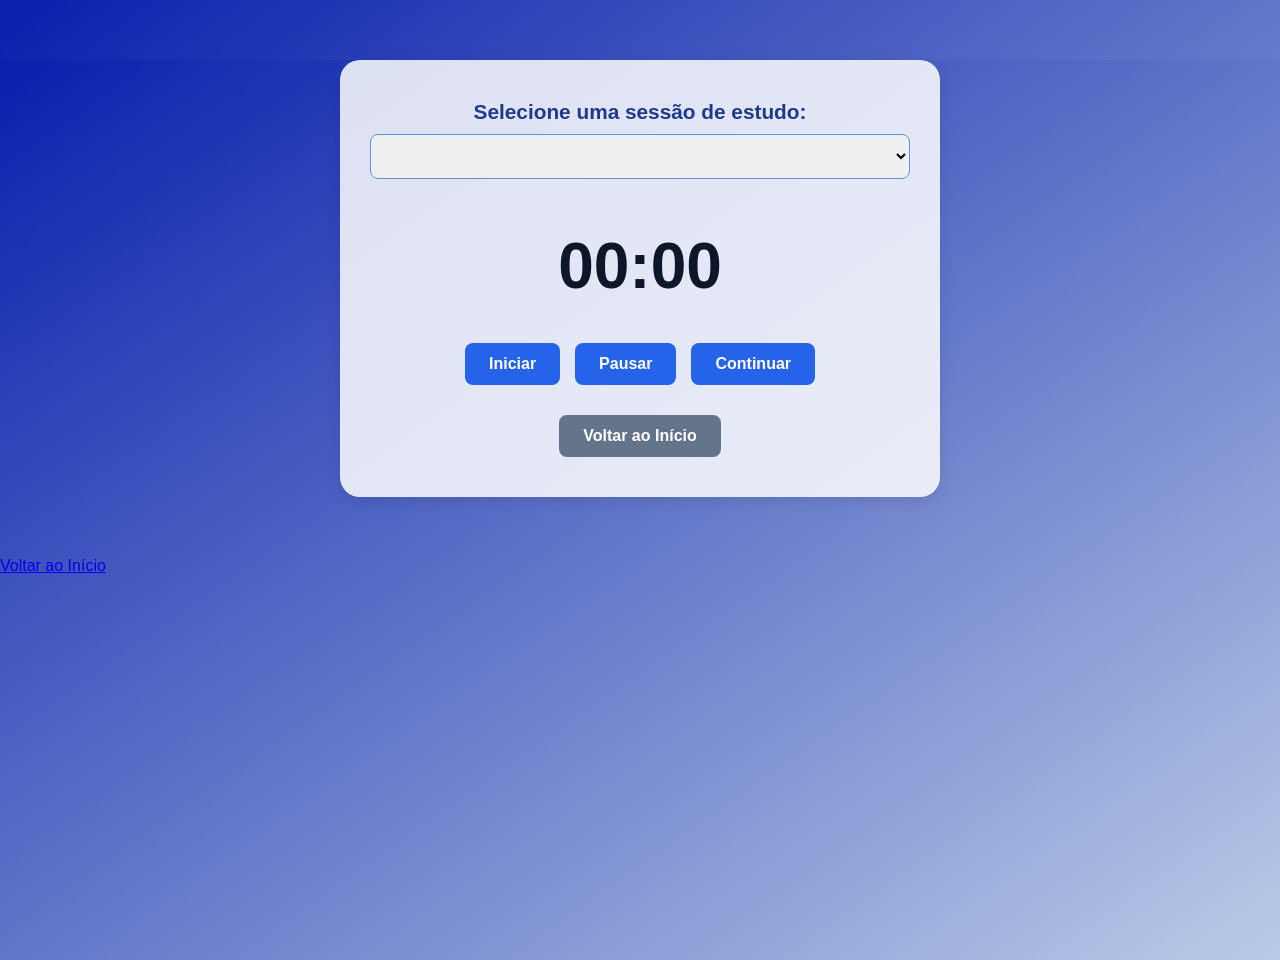
==== estudocronometro.html @ 9378732f "Add files via upload" ====
<!DOCTYPE html>
<html lang="pt-BR">
<head>
  <meta charset="UTF-8" />
  <meta name="viewport" content="width=device-width, initial-scale=1.0"/>
  <title>Estudar Agora</title>
  <link rel="stylesheet" href="css/estilo.css" />
</head>
<body>
  <div class="estudo-container">
  <div class="label-sessao">Selecione uma sessão de estudo:</div>
  <select id="selectSessao"></select>

  <div id="cronometroDisplay">00:00</div>

  <div class="botoes-cronometro">
    <button id="btnIniciar" class="crono-btn">Iniciar</button>
    <button id="btnPausar" class="crono-btn" disabled>Pausar</button>
    <button id="btnContinuar" class="crono-btn" disabled>Continuar</button>
  </div>

  <button id="btnVoltar" class="crono-btn">Voltar ao Início</button>
</div>


      <a href="inicio.html" class="btn-voltar">Voltar ao Início</a>
    </div>
  </div>

  <script src="js/cronometro.js"></script>
</body>
</html>
---- css/estilo.css ----
/* configurações do site inteiro */
* {
  margin: 0;
  padding: 0;
  box-sizing: border-box;
}

body, html {
  margin: 0;
  padding: 0;
  min-height: 100vh;
  font-family: 'Segoe UI', Tahoma, Geneva, Verdana, sans-serif;
  background: linear-gradient(to bottom right, #0820ac, #bacbe6);
}

.container {
  max-width: 900px;
  margin: 0 auto;
  padding: 0 20px;
}

/* Título */
.titulo-pagina {
  text-align: center;
  font-size: 2.8rem;
  color: #e5e9f1ce;
  margin-bottom: 30px;
}

/* Botões do topo */
.topbar-opcoes {
  display: flex;
  justify-content: center;
  flex-wrap: wrap;
  gap: 15px;
  margin-bottom: 30px;
}

.btn-opcao {
  padding: 12px 20px;
  border: none;
  border-radius: 8px;
  background-color: #2563eb;
  color: #fff;
  font-weight: bold;
  font-family: 'Segoe UI', Tahoma, Geneva, Verdana, sans-serif;
  text-decoration: none;
  cursor: pointer;
  transition: background-color 0.3s ease;
}

.btn-opcao:hover {
  background-color: #133e9a;
}

/* Formulário */
#formularioContainer {
  background-color: #fff;
  padding: 30px;
  margin: 0 auto 40px auto;
  max-width: 600px;
  border-radius: 12px;
  box-shadow: 0 4px 12px rgba(0, 0, 0, 0.08);
}

#formularioContainer input,
#formularioContainer select,
#formularioContainer textarea {
  width: 100%;
  padding: 12px;
  margin-bottom: 20px;
  border: 1px solid #cbd5e1;
  border-radius: 8px;
  font-size: 1rem;
  resize: vertical;
}

#formularioContainer button {
  width: 100%;
  padding: 12px 20px;
  background-color: #2563eb;
  color: #fff;
  font-size: 1rem;
  font-weight: 600;
  border: none;
  border-radius: 8px;
  cursor: pointer;
  transition: background-color 0.3s ease;
}

#formularioContainer button:hover {
  background-color: #1d4ed8;
}

/* Tabela */
.tabela-tarefas {
  width: 100%;
  border-collapse: collapse;
  background-color: #fff;
  box-shadow: 0 2px 10px rgba(0, 0, 0, 0.05);
  border-radius: 20px;
  overflow: hidden;
}

.tabela-tarefas th,
.tabela-tarefas td {
  padding: 14px 18px;
  text-align: center;
  font-size: 1rem;
  border-bottom: 1px solid #e2e8f0;
  vertical-align: middle;
}

.tabela-tarefas th {
  background-color: #2563eb;
  color: #fff;
  font-weight: 700;
}

.tabela-tarefas tr:last-child td {
  border-bottom: none;
}

.tabela-tarefas td.botoes-acoes {
  min-width: 160px;
}

.botoes-acoes {
  display: flex;
  justify-content: center;
  gap: 8px;
  flex-wrap: nowrap;
}

/* Botões da tabela */
.acao-btn {
  padding: 10px 16px;
  font-size: 0.9rem;
  font-weight: 600;
  border: none;
  border-radius: 8px;
  cursor: pointer;
  transition: background-color 0.3s ease;
  color: #fff;
}

.editar-btn {
  background-color: #105cff9e;
}

.editar-btn:hover {
  background-color: #0638a5;
}

.excluir-btn {
  background-color: #02246dba;
}

.excluir-btn:hover {
  background-color: #02246d;
}


.oculto {
  display: none;
}

/*  pesquisa */
.pesquisa-container {
  position: absolute;
  top: 10px;
  right: 10px;
  display: flex;
  align-items: center;
}

.pesquisa-input {
  width: 200px;
  padding: 10px;
  font-size: 14px;
  margin-right: 10px;
  border: 1px solid #ccc;
  border-radius: 5px;
}

.pesquisa-btn {
  padding: 10px 15px;
  font-size: 14px;
  background-color: #007bff;
  color: #fff;
  border: none;
  border-radius: 5px;
  cursor: pointer;
}

.pesquisa-btn:hover {
  background-color: #0056b3;
}

.destaque {
  background-color: #5084f33c;
  font-weight: bold;
  border-radius: 4px;
  padding: 2px;
}

/*  página de estudo */
.estudo-container {
  max-width: 600px;
  margin: 60px auto;
  padding: 40px 30px;
  background-color: #ffffffd8;
  border-radius: 20px;
  box-shadow: 0 4px 15px rgba(0, 0, 0, 0.1);
  text-align: center;
}

/*  titulo no cronometro*/
.label-sessao {
  font-size: 1.3rem;
  font-weight: bold;
  color: #1e3a8a;
  margin-bottom: 10px;
}

/* seletor de estudos */
#selectSessao {
  width: 100%;
  padding: 12px;
  margin-bottom: 30px;
  border: 1px solid #5b94da;
  border-radius: 8px;
  font-size: 1rem;
}

/* Numeros do cronômetro */
#cronometroDisplay {
  font-size: 4rem;
  font-weight: bold;
  color: #0e162b;
  margin: 20px 0 40px 0;
}

/* Botões do cronômetro */
.botoes-cronometro {
  display: flex;
  justify-content: center;
  flex-wrap: wrap;
  gap: 15px;
}

.crono-btn {
  padding: 12px 24px;
  border: none;
  border-radius: 8px;
  background-color: #2563eb;
  color: #fff;
  font-weight: bold;
  font-size: 1rem;
  cursor: pointer;
  transition: background-color 0.3s ease;
}

.crono-btn:hover {
  background-color: #1e40af;
}


#btnVoltar {
  margin-top: 30px;
  background-color: #64748b;
}

#btnVoltar:hover {
  background-color: #475569;
}



@media (max-width: 768px) {
  .titulo-pagina {
    font-size: 2rem;
    margin-bottom: 20px;
  }

  .topbar-opcoes {
    flex-direction: column;
    gap: 10px;
  }

  .btn-opcao {
    font-size: 0.9rem;
    padding: 10px 16px;
  }

  #formularioContainer {
    padding: 20px;
  }

  .tabela-tarefas th,
  .tabela-tarefas td {
    font-size: 0.9rem;
    padding: 12px 14px;
  }

  .botoes-acoes {
    flex-direction: column;
    gap: 6px;
  }
}
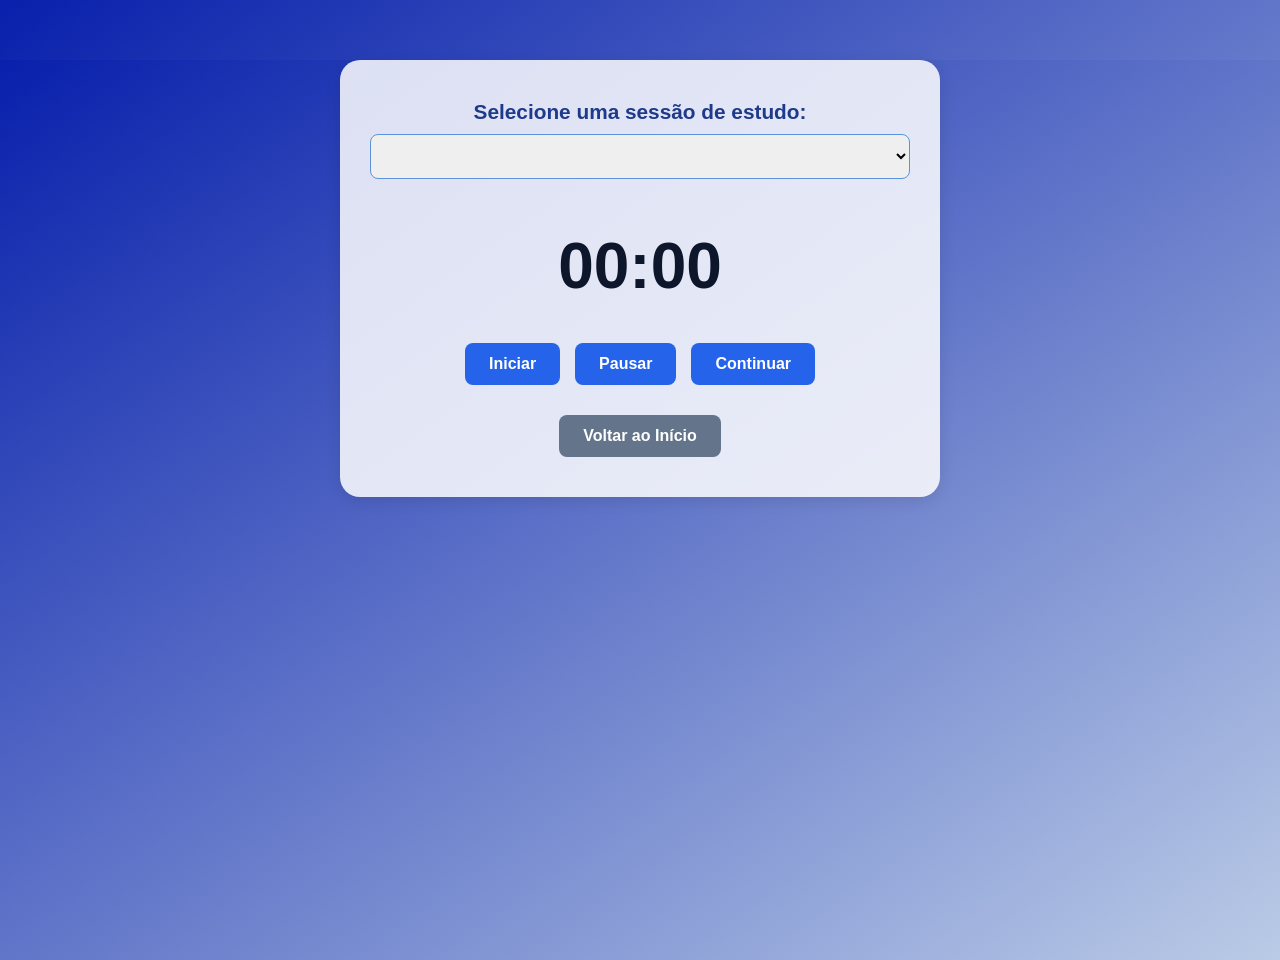
==== commit eec94513: "Retirando botões duplicados" ====
--- a/estudocronometro.html
+++ b/estudocronometro.html
@@ -1,32 +1,28 @@
 <!DOCTYPE html>
 <html lang="pt-BR">
+
 <head>
   <meta charset="UTF-8" />
-  <meta name="viewport" content="width=device-width, initial-scale=1.0"/>
+  <meta name="viewport" content="width=device-width, initial-scale=1.0" />
   <title>Estudar Agora</title>
   <link rel="stylesheet" href="css/estilo.css" />
 </head>
+
 <body>
   <div class="estudo-container">
-  <div class="label-sessao">Selecione uma sessão de estudo:</div>
-  <select id="selectSessao"></select>
-
-  <div id="cronometroDisplay">00:00</div>
-
-  <div class="botoes-cronometro">
-    <button id="btnIniciar" class="crono-btn">Iniciar</button>
-    <button id="btnPausar" class="crono-btn" disabled>Pausar</button>
-    <button id="btnContinuar" class="crono-btn" disabled>Continuar</button>
+    <div class="label-sessao">Selecione uma sessão de estudo:</div>
+    <select id="selectSessao"></select>
+    <div id="cronometroDisplay">00:00</div>
+    <div class="botoes-cronometro">
+      <button id="btnIniciar" class="crono-btn">Iniciar</button>
+      <button id="btnPausar" class="crono-btn" disabled>Pausar</button>
+      <button id="btnContinuar" class="crono-btn" disabled>Continuar</button>
+    </div>
+    <button id="btnVoltar" class="crono-btn">Voltar ao Início</button>
   </div>
-
-  <button id="btnVoltar" class="crono-btn">Voltar ao Início</button>
-</div>
-
-
-      <a href="inicio.html" class="btn-voltar">Voltar ao Início</a>
-    </div>
   </div>
-
+  </div>
   <script src="js/cronometro.js"></script>
 </body>
-</html>
+
+</html>
